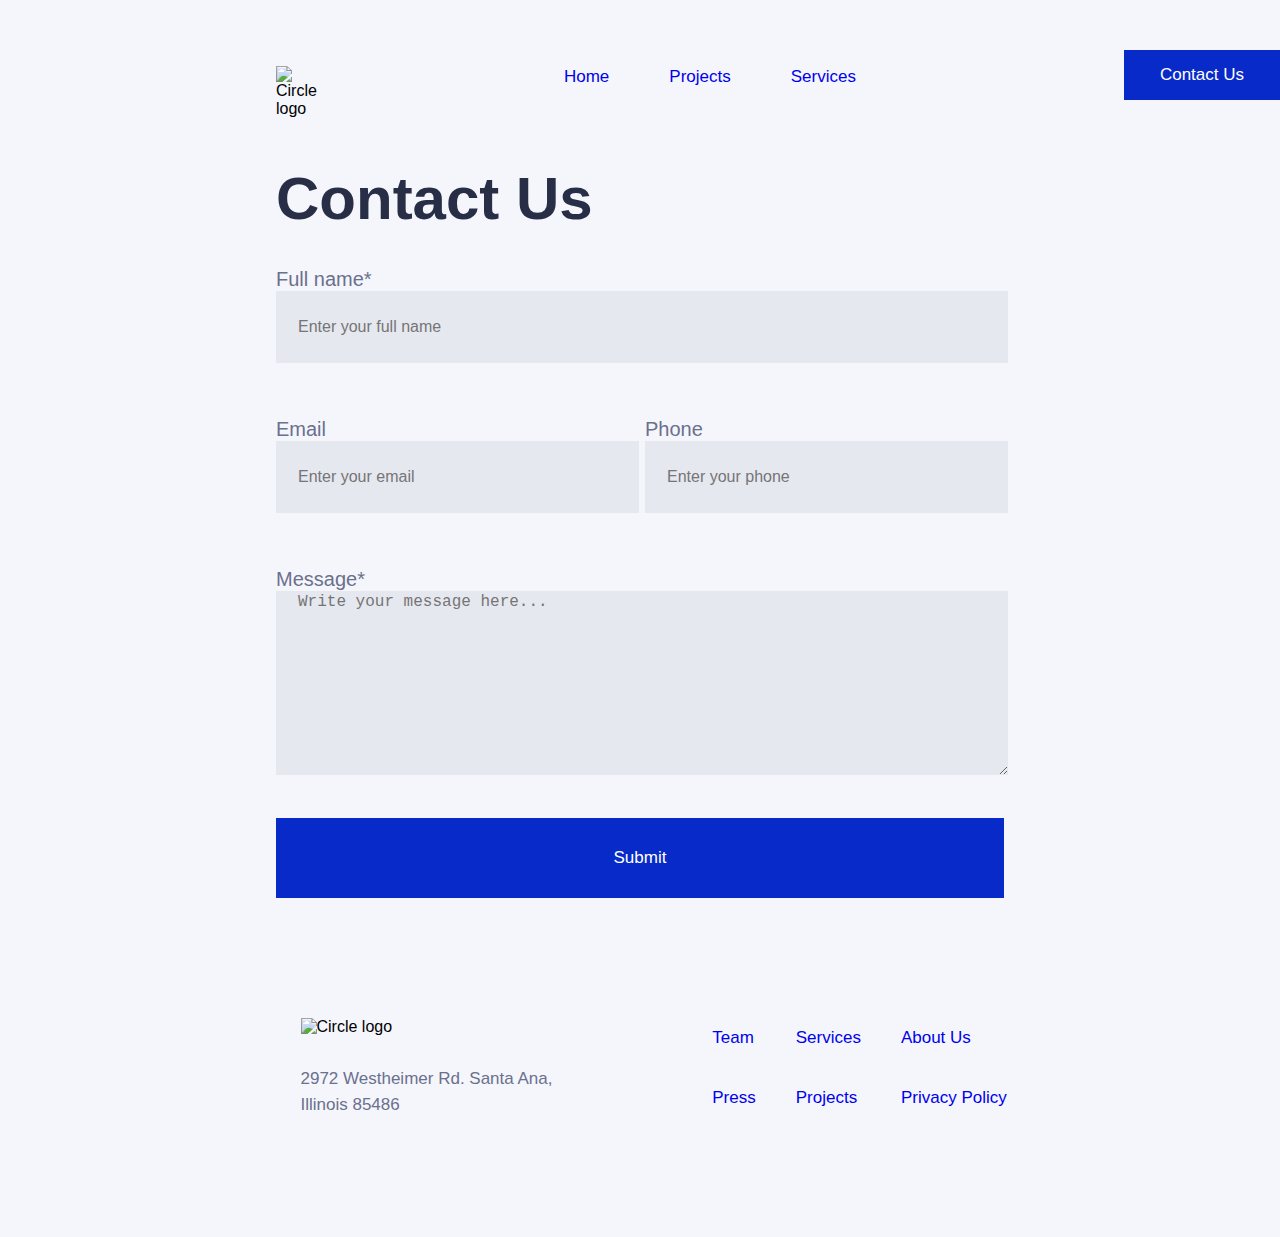
==== contact.html @ 75fccb63 "cumplimentar las tarjetas de Recent Proyects" ====
<!DOCTYPE html>
<html>
<head>
<meta charset=UTF-8>
<meta http-equiv="Content-Type" content="text/html">
<meta name="viewport" content="width=device-width, initial-scale=1.0" />
<link rel="stylesheet" href="stylesheet.css">
<link rel="preconnect" href="https://fonts.googleapis.com">
<link rel="preconnect" href="https://fonts.gstatic.com" crossorigin>
<link href="https://fonts.googleapis.com/css2?family=Roboto+Flex:opsz,wght@8..144,300;8..144,400;8..144,500;8..144,600;8..144,700;8..144,800&display=swap" rel="stylesheet">
<title>Contact Us</title>
</head>
<body>
    <nav>
        <!-- Barra de navegación para escritorio -->
        <div class="nav-container">
            <div>
                <img src="https://res.cloudinary.com/dflnp8bry/image/upload/v1659448889/IronLab1/Logos/circle_aoc9sw.svg" alt="Circle logo">
            </div>
                <div>
                <ul class="nav-menu">
                    <li><a class="nav-item" href="#home">Home</a></li>
                    <li><a class="nav-item" href="#projects">Projects</a></li>
                    <li><a class="nav-item" href="#services">Services</a></li>
                </ul>
            </div>
            <div>
                <button class="button-contact">Contact Us</button>
            </div>
        </div>

        <!-- Menú hamburguesa para móviles y tablets -->
        <button class="hamburger">
            <div class="menu-icon">
                <img src="https://res.cloudinary.com/dflnp8bry/image/upload/v1659527858/IronLab1/Iconos/menu_black_24dp_mppx6r.svg" alt="menu icon">
            </div>
            <div class="close-icon">
                <img src="https://res.cloudinary.com/dflnp8bry/image/upload/v1659527858/IronLab1/Iconos/menu_white_24dp_aphj8f.svg" alt="close menu icon">
            </div>
        </button>
        <ul class="smartphone-menu">
            <li><a class="menu-item" href="#home">Home</a></li>
            <li><a class="menu-item" href="#projects">Projects</a></li>
            <li><a class="menu-item" href="#services">Services</a></li>
        </ul>  
    </nav>

        <div class="title-section">
            <h1>Contact Us</h1>
        </div>
            
      
       
    <form action="">
        <div>
            <div class="contact-form">
                <div class="box1">
                    <label for="name">Full name*</label><br>
                    <input type="text" id="name" name="name" placeholder="Enter your full name"><br>
                </div>
                <div class="box2">
                    <label for="mail">Email</label><br>
                    <input type="email" id="mail" placeholder="Enter your email">
                </div>
                <div class="box3">
                    <label for="phone">Phone</label><br>
                    <input type="tel" id="phone" placeholder="Enter your phone">
                </div>
                <div class="box4">
                    <label for="message">Message*</label><br>
                    <textarea name="message" rows="12" cols="30" placeholder="Write your message here..."></textarea>
                </div>
            </div>
            <div class="button-container button-margin">
                <input type="submit" value="Submit" class="suscribe-button">
            </div>
        </div>
    </form> 
    <!-- Footer -->
<Footer>
    <div class="footer">
        <div class="footer-logo-address">
            <div>
                <img src="https://res.cloudinary.com/dflnp8bry/image/upload/v1659448889/IronLab1/Logos/circle_aoc9sw.svg" alt="Circle logo">
            </div>
            <div>
                <p>2972 Westheimer Rd. Santa Ana,<br>Illinois 85486</p>
            </div>
        </div>
        <div class="footer-links">
            <a href="#">Team</a>
            <a href="#">Services</a>
            <a href="#">About Us</a>
            <a href="#">Press</a>
            <a href="#">Projects</a>
            <a href="#">Privacy Policy</a>
        </div>  
    </div>   
</Footer>        
      


    <script src="script.js"></script>
</body>

</html>
---- stylesheet.css ----
/* Enfoque mobile first */

body {
    background-color: #F4F6FC;
    font-family: 'Roboto', sans-serif;
}


h1 {
    color: #292E47;
    font-size: 30px;
    font-weight: 700;
    line-height: 1.3;
    text-align: center;
}

h3 {
    color: #292E47;
    font-size: 30px;
    font-weight: 700;
    line-height: 1.2;
    text-align: center;
}

h5 {
    color: #292E47;
    font-size: 24px;
    font-weight: 500;
    line-height: 1.15;
}

p {
    color: #292E47;
    font-size: 17px;
    font-weight: 400;
    line-height: 1.5;
}



/* logo and hamgurguer menu ---------------------- */

nav {
    height: 50px;
    margin: 0;
}

.nav-container {
    position: relative;
    height: 60px;
    width: 100vw;
}

.nav-container img {
    width: 55px;
    position: absolute;
    top: 16px;
    left: 20px;
}

.hamburger {
    position: absolute;
    top: 10px;
    right: 10px;
    border: none;
    background-color: transparent;
    cursor: pointer;
    height: 50px;
    width: 50px;
    display: flex;
    justify-content: center;
    align-items: center;
}


.close-icon {
    display: none;
}

.smartphone-menu {
    transform: translateY(-200%);
    transition: transform 0.5s;
    background-color: #dddddd;
    list-style: none;
    padding: 10px 0;
  }

  .show-smartphone-menu {
    transform: translateY(0px);
  }

  .menu-item {
    display: block;
    font-size: 17px;
    font-weight: 500;
    color: #6b708d;
    text-decoration: none;
  }



.nav-menu, .button-contact {
    display: none;
    cursor: pointer;
}

/* main section ---------------------- */

.main-section {
    display: flex;
	flex-direction: column;
	align-items: center;
}

.hero-section {
    display: flex;
	flex-direction: column;
	flex-wrap: nowrap;
	justify-content: center;
	align-items: center;
	align-content: stretch;
}


.hero-buttons {
    display: flex;
	flex-direction: column;
	align-items: center;
    justify-content: center;
    text-align: center;
}

.title-hero-section {
  padding: 0 20px;
}

.hero-buttons {
    height: 100px;
    width: 170px;
    font-size: 17px;
    font-weight: 500;
    line-height: 1.2;
    margin: 20px 0 25px 0;
}

.hero-buttons a {
    width: 100px;
    height: 70px;
    margin: 5px;
}

.hero-section p {
    color: #6B708D;
    text-align: center;
}

.img-targets-hero-container {
    display: flex;
    justify-content: center;
}

.hero-boy {
    width: 85%;
}

.selected-button {
    background-color: #072AC8;
    color: #ffffff;
    text-decoration: none;
    padding: 14px 24px;
    cursor: pointer;
}

.selected-button:hover {
    background-color: #292E47;
}

.button-not-selected {
    color:#6B708D;
    font-size: 17px;
    text-decoration: none;
    padding: 14px 24px;
    cursor: pointer;
}

.target-1, .target-2 {
    display: none;
}

.logos-container {
    margin: 60px;
    display: grid;
    grid-template-columns: auto auto;
    column-gap: 35%;
    row-gap: 60px;
    justify-content: center;
}

.logos-container img {
    width: 100px;
}

.amazon-logo {
    display: none;
}





/* Recent projects----------------------- */

#our-work {
    display: flex;
	flex-direction: column;
	align-items: center;
}


#our-work > div {
    display: flex;
	flex-direction: row;
	flex-wrap: wrap;
	align-items: stretch;
	align-content: space-evenly;
    gap: 3%;
    width: 80vw;
}

.project-target {
    background-color: #ffffff;
    padding-bottom: 45px;
    width: 100%;
    height: 750px;
    margin-bottom: 20px;
    box-shadow: 10px 10px 70px rgba(0, 0, 0, 0.1);
}

.project-img  {
    max-width: 100%;
    height: 250px;
    object-fit: cover;
}

/* .project-img img {
    width: 100%;
    height: 200px;
    object-fit: cover;
} */

#our-work h3 {
    width: 100%;
}

#our-work p {
    font-size: 17px;
}

#our-work h5, p, a {
    margin: 30px;
}

#our-work a {
    color: #072AC8;
    text-decoration: none;
    font-size: 17px;
    font-weight: 500;
}





/* What our clients say------------------- */

#blue-rectangle {
    height: 500px;
    background-color: #292E47;
    position: relative;
    margin-bottom: 30px;
}

#blue-rectangle > img {
    width: 100%;
    object-fit: cover;
    position: absolute;
}

.container-blue-rectangle {
    height: 450px;
    display: flex;
    flex-direction: column;
    padding: 10% 8%;
    justify-content: space-around;
}

.booking-user {
    display: flex;
    align-items: center;
    justify-content: center;
}

.booking-user > div {
    justify-content: left;
}

#blue-rectangle h3 {
    color: #ecf7ff;
    margin: 0;
    line-height: 1.5;
}

#blue-rectangle h5 {
    color: #FFC600;
    line-height: 1.6;
    text-align: center;
    margin: 10px 0;
}

#blue-rectangle p {
    color: #A2D6F9;
    font-size: 17px;
    line-height: 1;
}

#blue-rectangle span {
    color: #F4F6FC;
    font-size: 13px;
}


.emojis img {
    display: none;
}



/* Our services ----------------------- */

#services {
    display: flex;
	flex-direction: column;
	align-items: center;
}

#services > div {
    display: flex;
	flex-direction: row;
	flex-wrap: wrap;
	align-items: stretch;
    gap: 20px;
    width: 80vw;
}

.services-target {
    background-color: #ffffff;
    padding-bottom: 45px;
    width: 100%;
    margin-bottom: 20px;
    box-shadow: 10px 10px 70px rgba(0, 0, 0, 0.1);
}

#services h5, a {
    margin: 30px 30px;
}

#services p {
    line-height: 1.15;
}

#services h3 {
    width: 100%;
}

#services a {
    text-decoration: none;
    font-weight: 500;
    font-size: 17px;
    line-height: 20px;
    color: #072ac8;
}

.services-icons {
    padding: 30px 0 0 30px;
}


/* <!-- Contact form --> */


#form-section {
    background-color: #FFC600;
    height: 500px;
    display: flex;
    flex-direction: column;
    justify-content: center;
    align-items: center;
    margin-top: 50px;
}

#form-section h3 {
    color: #292E47;
    margin: 0 0px 0 12px;
    line-height: 1.5;
    text-align: left;
    padding-left: 20px;
}

#form-section p {
    color: #6B708D;
    margin: 30px 0 40px 0;
    line-height: 20px;
    text-align: center;
    font-size: 20px;
}


.form-container {
    margin: 10px;
    display: flex;
	flex-direction: column;
	flex-wrap: nowrap;
	justify-content: flex-start;
	align-items: stretch;
	align-content: stretch;
    gap: 25px;
    padding: 20px;
}

.suscribe-button {
    background-color: #072AC8;
    border: none;
    color: #ffffff;
    text-decoration: none;
    font-family: 'Roboto', sans-serif;
    font-size: 17px;
    line-height: 20px;
    font-weight: 400;
    cursor: pointer;
}

#email {
    border: none;
    color: #292E47;
    text-decoration: none;
    font-family: 'Roboto', sans-serif;
    font-size: 17px;
    line-height: 20px;
    font-weight: 400;
    background-color: #F4F6FC;
    width: 100%;
}

.email-container {
    background-color: #F4F6FC;
    color: #292E47;
    height: 80px;
    display: flex;
}

.button-container {
    background-color: #072AC8;
    display: flex;
    align-items: center;
    justify-content: center;
    height: 80px;
}

.email-container > img {
    margin: 0 15px;
}


/* Footer-------------------------------------------- */

.footer {
    display: flex;
	flex-direction: column;
	flex-wrap: nowrap;
	justify-content: space-around;
	align-items: center;
	align-content: stretch;
    padding: 50px 0px;
}

.footer-logo-address {
    display: flex;
    flex-direction: column;
    align-items: center;
}

.footer img {
    width: 100px;
    margin-bottom: 20px;
}

.footer div {
    padding: 10px 0;
}

.footer p {
    color: #6B708D;
    font-family: 'Roboto', sans-serif;
    font-size: 17px;
    line-height: 1.5;
    font-weight: 400;
    text-align: center;
    margin: 0;
}

.footer-links {
    width: 80%;
    display: grid;
    grid-template-columns: 30% 30% 30%;
    text-align: left;
    justify-content: center;
    gap: 20px;
}

.footer-links a {
    margin: 0;
    text-decoration: none;
}





/* ------------------------------------------------------------ */
/* Projects Page---------------- */

/* Main section / Front Page */

.title-section h1 {
    font-size: 40px;
    text-align: left;
    color: #292E47;
    margin: 20px 0 35px 20px;
}


.subtitle-section p {
    font-size: 20px;
    line-height: 1;
    text-align: left;
    color: #6B708D;
    font-weight: 600;
}

.date p {
    font-size: 20px;
    line-height: 1;
    text-align: left;
    color: #292E47;
    font-weight: 400;
}

.front-img img {
    height: 450px;
    width: 100%;
    object-fit: cover;
    
}

.front-img {
    height: 450px;
    margin: 50px 20px;
    box-shadow:  10px 10px 70px rgba(215, 14, 233, 0.3);
}

.main-text p {
    font-size: 20px;
    line-height: 30px;
    color: #292E47;
}




/* Contact form page--------------------------------------------------- */

.contact-form  {
    padding: 20px;
}

.contact-form input {
    width : 100%;
    height: 70px;
    background-color: rgba(107, 112, 141, 0.1);
    border: none;
}

.contact-form textarea {
    width : 100%;
    background-color: rgba(107, 112, 141, 0.1);
    border: none;
}

.contact-form label {
    font-size: 20px;
    color: #6B708D;
}

.contact-form div {
    height: 120px;
    margin: 10px 0;
}

.contact-form ::placeholder {
    font-size: 16px;
    padding-left: 20px;
}

.button-margin {
    margin: 100px 20px 50px 20px;
}

.button-container input{
    background-color: transparent;
}

.button-container:hover {
    background-color: #292E47;
}

/* Media queries!!!!---------------------------------------------------------------------*/
@media screen and (min-width: 768px) {
    h1 {
        font-size: 60px;
    }

    h3 {
        font-size: 40px;
    }

    p {
        font-size: 20px;
        line-height: 30px;
    }

    .title-hero-section {
        max-width: 700px;
    }

    .subtitle-hero-section {
        padding: 0px 30px;
        max-width: 700px;
    }

    .subtitle-hero-section p {
        font-size: 20px;
        line-height: 30px;
    }

    .hero-buttons {
        display: flex;
        flex-direction: row;
        width: 350px;
    }

    .hero-buttons a {
        width: 100px;
        height: 25px;
    }

    .img-targets-hero-container {
        position: relative;
        margin-bottom: 70px;
        width: 600px;
    }

    .target-1 {
        display: unset;
        width: 300px;
        position: absolute;
        top: -10px;
        left: -100px;
    }

    .target-2 {
        display: unset;
        width: 300px;
        position: absolute;
        bottom: -130px;
        right: -130px;
    }

    .hero-boy {
        width: 580px;
    }

    /* Recent Projects / Our work- */

    #our-work h3 {
        text-align: left;
    }

    #our-work > div {
        gap: 20px;
        width: 90vw;
    }

    .project-target-container {
        flex-wrap: wrap;
    }

    .project-target {
        width: 320px;
    }

    /* Hear what our clients say  */

    .emojis img {
        display: unset;
        width: 110px;
    }

    .emojis {
        display: relative;
    }

    .emoji1 {
        position: absolute;
        top: 55px;
        left: 55px;
    }

    .emoji2 {
        position: absolute;
        top: 55px;
        right: 55px;
    }

    .emoji3 {
        position: absolute;
        bottom: 40px;
        left: 55px;
    }

    .emoji4 {
        position: absolute;
        bottom: 40px;
        right: 55px;
    }

    #blue-rectangle h3 {
        padding: 0 18%;
    }




    /* Our services */

    #services h3 {
        text-align: left;
    }

    #services > div {
        width: 90vw;
    }

    #services p {
        font-size: 17px;
    }

    .services-target-container {
        justify-content: space-between;
        display: flex;
    }

    .services-target {
        width: 30%;
        display: flex;
        flex-direction: column;
        justify-content: space-between;
    }

    /* Newsletter form */

    #form-section h3 {
        text-align: center;
    }

    .form-container {
        flex-direction: row;
        justify-content: center;
    }

    .suscribe-button {
        width: 190px;
    }


    .email-container {
        width: 400px;
    }


    .email-container > img {
        width: 30px;
        padding-left: 15px;
    }

    /* footer */

    .footer {
        flex-direction: row;
        max-width: 1100px;

    }

    .footer-logo-address {
        align-items: flex-start;
        width: 350px;
        margin: 0 30px 0 30px;
    }


    .footer img {
        margin-bottom: 10px;
    }


    .footer-links {
        width: 300px;
        grid-template-columns: auto auto auto;
        gap: 40px;
    }


    .footer a, p {
        font-size: 17px;
        text-align: left;
    }

     /*  Contact form page */

     .contact-form {
        display: grid;
        grid-template-columns: auto auto;
        gap: 10px;
    }

    .box1, .box4 {
        grid-column-start: 1;
        grid-column-end: 3;
    }
}


@media screen and (min-width: 1200px) {

    /* Nav-bar  */

    body {
        margin: 50px 20vw;
    }

    .hamburger {
        display: none;
    }

    .nav-container > img {
        position: relative;
    }

    .nav-container {
        width: 80vw;
        display: flex;
        justify-content: space-between;
        max-width: 1100px;
    }

    .nav-menu {
        display: flex;
        justify-content: center;
        align-items: center;
        font-size: 17px;
    }

    li {
        list-style-type: none;
    }

    .nav-menu a {
        text-decoration: none;
    }

    .button-contact {
        display: block;
        background-color: #072AC8;
        color: #ffffff;
        border-style: none;
        padding: 15px 36px 15px 36px;
        font-size: 17px;
    }

    .button-contact:hover {
        background-color: #292E47;
    }
    
    /* Hero boy */
    .main-section {
        display: flex;
        flex-direction: row;
        align-items: center;
    }

    .hero-section {
        display: flex;
        flex-direction: column;
        flex-wrap: nowrap;
        justify-content: flex-start;
        align-items: flex-start;
        align-content: stretch;
        margin: 200px 0 0 0;
    }

    .hero-section h1 {
       text-align: left;
       margin: 20px 0 40px 0;
       padding: 0%;
    }

    .hero-section p {
        font-size: 20px;
        line-height: 30px;
        text-align: left;
        margin: 0;
     }

    .title-hero-section {
        width: 500px;
        padding: 0px;
    }

    .subtitle-hero-section  {
        width: 450px;
        padding: 0px;
    }


    .img-targets-hero-container {
        position: relative;
        margin-top: 110px;
        width: 60%;
        max-width: 500px;
    }

    .target-1, .target-2 {
        display: unset;
        width: 260px;
    }

    .hero-boy {
        width: 100%;
        max-width: 500px;
    }

    .hero-buttons {
        width: 350px;
        display: flex;
        flex-direction: row-reverse;
        flex-wrap: nowrap;
        justify-content: flex-end;
        align-items: center;
        align-content: stretch;
    }

    .button-not-selected {
        padding: 14px 24px 14px 0;
    }

    .amazon-logo {
        display: unset;
    }

    .logos-container {
        align-self: center;
        width: 1000px;
        display: flex;
        flex-direction: row;
        justify-content: space-between;
        align-items: center;
        column-gap: 0%;
    }


    /* Our work / recent projects */

    #our-work {
        margin: 130px 0;
        display: flex;
        flex-direction: row;
        flex-wrap: wrap;
        justify-content: flex-start;
        align-items: center;
        align-content: stretch;
    }

    #our-work > div {
        gap: 20px;
        width: 1100px;
    }

    /* blue rectangle */

    #blue-rectangle {
        margin: 150px 0;
        max-width: 1100px;
    }


    /* our services */

    #services {
        display: flex;
        flex-direction: row;
        flex-wrap: wrap;
        justify-content: flex-start;
        align-items: center;
    }

    .services-target {
        max-width: 350px;
    }

    #services > div {
        width: 1100px;
    }


    /* formulario */
    #form-section {
        margin: 150px 0 130px 0;
        max-width: 1100px;
    }

    .footer p {
        text-align: left;
    }


    /* Projects page------------- */
    .title-section h1 {
        font-size: 60px;
        margin: 60px 0 0 20px;
    }

    .subtitle-date-section {
        display: flex;
        flex-direction: row;
        justify-content: space-between;
    }


   
}
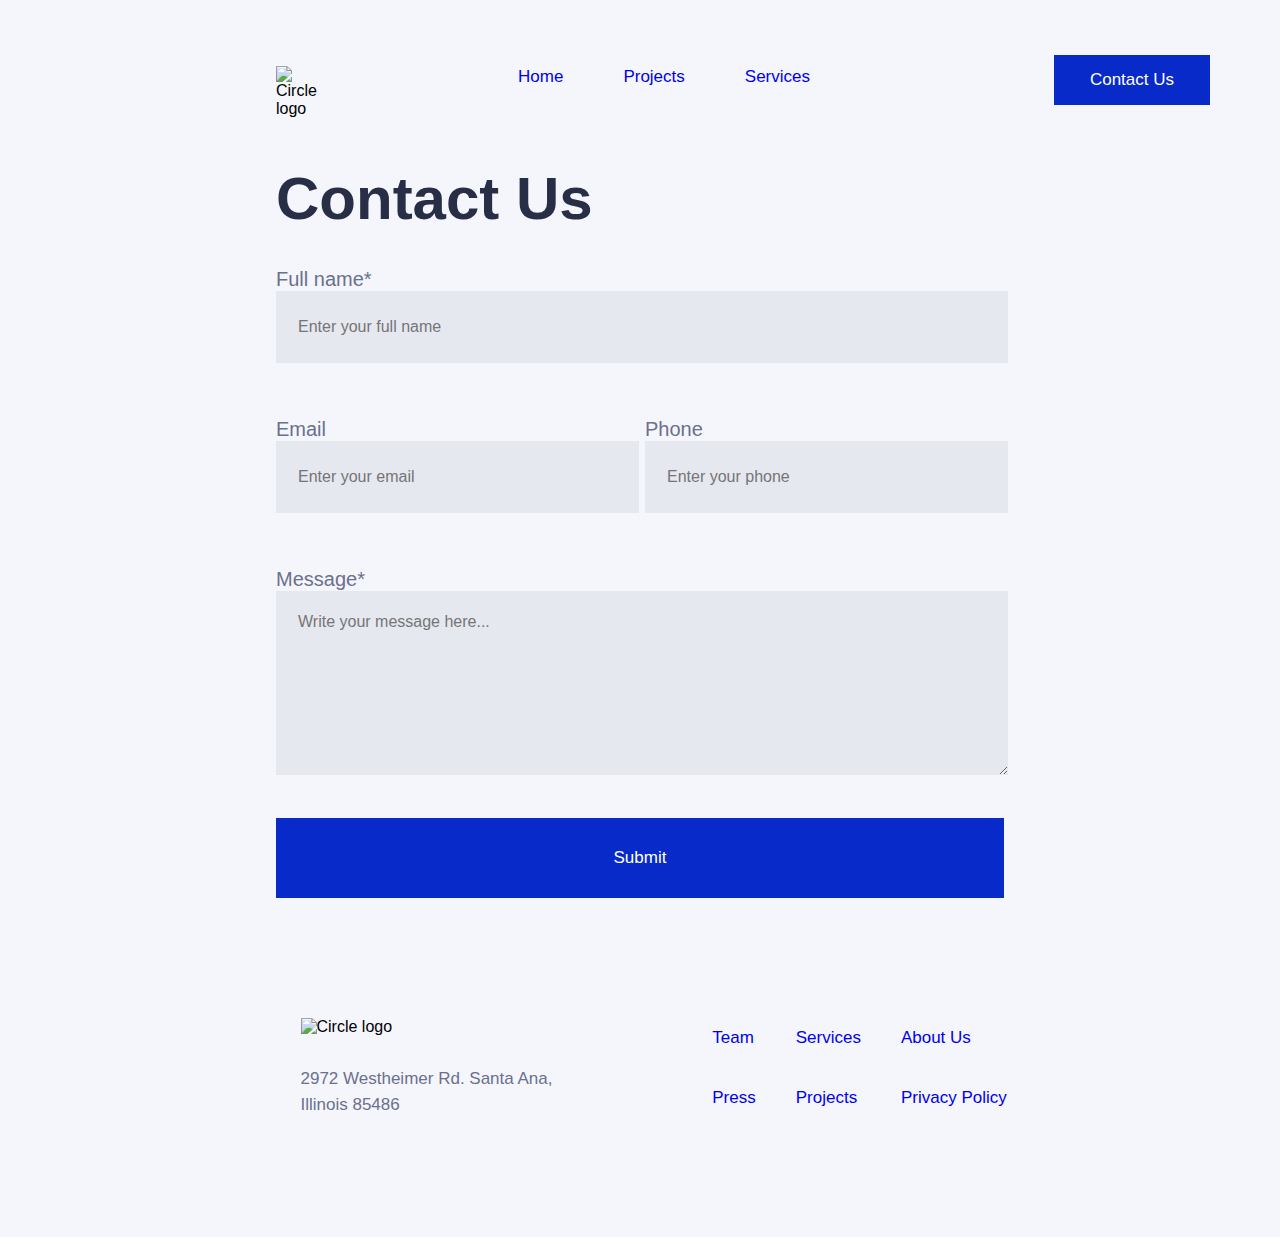
==== commit 5d1cb56c: "proyecto terminado" ====
--- a/contact.html
+++ b/contact.html
@@ -19,13 +19,13 @@
             </div>
                 <div>
                 <ul class="nav-menu">
-                    <li><a class="nav-item" href="#home">Home</a></li>
-                    <li><a class="nav-item" href="#projects">Projects</a></li>
-                    <li><a class="nav-item" href="#services">Services</a></li>
+                    <li><a class="nav-item" href="index.html">Home</a></li>
+                    <li><a class="nav-item" href="index.html">Projects</a></li>
+                    <li><a class="nav-item" href="index.html">Services</a></li>
                 </ul>
             </div>
             <div>
-                <button class="button-contact">Contact Us</button>
+                <a class="button-contact" href="contact.html">Contact Us</a>
             </div>
         </div>
 
@@ -39,19 +39,17 @@
             </div>
         </button>
         <ul class="smartphone-menu">
-            <li><a class="menu-item" href="#home">Home</a></li>
-            <li><a class="menu-item" href="#projects">Projects</a></li>
-            <li><a class="menu-item" href="#services">Services</a></li>
+            <li><a class="menu-item" href="index.html">Home</a></li>
+            <li><a class="menu-item" href="index.html">Projects</a></li>
+            <li><a class="menu-item" href="index.html">Services</a></li>
         </ul>  
     </nav>
 
-        <div class="title-section">
-            <h1>Contact Us</h1>
-        </div>
+    <div class="title-section">
+        <h1>Contact Us</h1>
+    </div>
             
-      
-       
-    <form action="">
+    <form action="/some-url" id="formulario" name="formulario">
         <div>
             <div class="contact-form">
                 <div class="box1">
@@ -60,46 +58,46 @@
                 </div>
                 <div class="box2">
                     <label for="mail">Email</label><br>
-                    <input type="email" id="mail" placeholder="Enter your email">
+                    <input type="email" id="mail" name="mail" placeholder="Enter your email">
                 </div>
                 <div class="box3">
                     <label for="phone">Phone</label><br>
-                    <input type="tel" id="phone" placeholder="Enter your phone">
+                    <input type="tel" id="phone" name="phone" placeholder="Enter your phone">
                 </div>
                 <div class="box4">
                     <label for="message">Message*</label><br>
-                    <textarea name="message" rows="12" cols="30" placeholder="Write your message here..."></textarea>
+                    <textarea name="message" id="message" rows="12" cols="30" placeholder="Write your message here..."></textarea>
                 </div>
             </div>
             <div class="button-container button-margin">
-                <input type="submit" value="Submit" class="suscribe-button">
+                <button type="submit" class="suscribe-button" value="Enviar">Submit</button>
             </div>
         </div>
+        <div id="mes">
+        </div>
     </form> 
+   
     <!-- Footer -->
-<Footer>
-    <div class="footer">
-        <div class="footer-logo-address">
-            <div>
-                <img src="https://res.cloudinary.com/dflnp8bry/image/upload/v1659448889/IronLab1/Logos/circle_aoc9sw.svg" alt="Circle logo">
+    <Footer>
+        <div class="footer">
+            <div class="footer-logo-address">
+                <div>
+                    <img src="https://res.cloudinary.com/dflnp8bry/image/upload/v1659448889/IronLab1/Logos/circle_aoc9sw.svg" alt="Circle logo">
+                </div>
+                <div>
+                    <p>2972 Westheimer Rd. Santa Ana,<br>Illinois 85486</p>
+                </div>
             </div>
-            <div>
-                <p>2972 Westheimer Rd. Santa Ana,<br>Illinois 85486</p>
-            </div>
-        </div>
-        <div class="footer-links">
-            <a href="#">Team</a>
-            <a href="#">Services</a>
-            <a href="#">About Us</a>
-            <a href="#">Press</a>
-            <a href="#">Projects</a>
-            <a href="#">Privacy Policy</a>
-        </div>  
-    </div>   
-</Footer>        
-      
-
-
+            <div class="footer-links">
+                <a href="#">Team</a>
+                <a href="#">Services</a>
+                <a href="#">About Us</a>
+                <a href="#">Press</a>
+                <a href="#">Projects</a>
+                <a href="#">Privacy Policy</a>
+            </div>  
+        </div>   
+    </Footer>        
     <script src="script.js"></script>
 </body>
 
--- a/stylesheet.css
+++ b/stylesheet.css
@@ -48,7 +48,6 @@
 .nav-container {
     position: relative;
     height: 60px;
-    width: 100vw;
 }
 
 .nav-container img {
@@ -97,9 +96,20 @@
     text-decoration: none;
   }
 
-
-
-.nav-menu, .button-contact {
+ .button-contact {
+    text-decoration: none;
+    position: absolute;
+    top: -25px;
+    right: 40px;
+    display: none;
+    cursor: pointer;
+
+}
+
+.nav-menu {
+    position: absolute;
+    top: 0px;
+    right: 440px;
     display: none;
     cursor: pointer;
 }
@@ -231,7 +241,7 @@
     background-color: #ffffff;
     padding-bottom: 45px;
     width: 100%;
-    height: 750px;
+    height: 700px;
     margin-bottom: 20px;
     box-shadow: 10px 10px 70px rgba(0, 0, 0, 0.1);
 }
@@ -428,7 +438,7 @@
 }
 
 .suscribe-button {
-    background-color: #072AC8;
+    background-color: transparent;
     border: none;
     color: #ffffff;
     text-decoration: none;
@@ -607,20 +617,27 @@
 }
 
 .contact-form ::placeholder {
+    font-family: 'Roboto', sans-serif;
     font-size: 16px;
-    padding-left: 20px;
+    padding: 20px;
 }
 
 .button-margin {
     margin: 100px 20px 50px 20px;
 }
 
-.button-container input{
+.button-container button{
     background-color: transparent;
 }
 
 .button-container:hover {
     background-color: #292E47;
+}
+
+#mes {
+    font-size: 25px;
+    color: #292E47;
+    padding-left: 10px; 
 }
 
 /* Media queries!!!!---------------------------------------------------------------------*/
